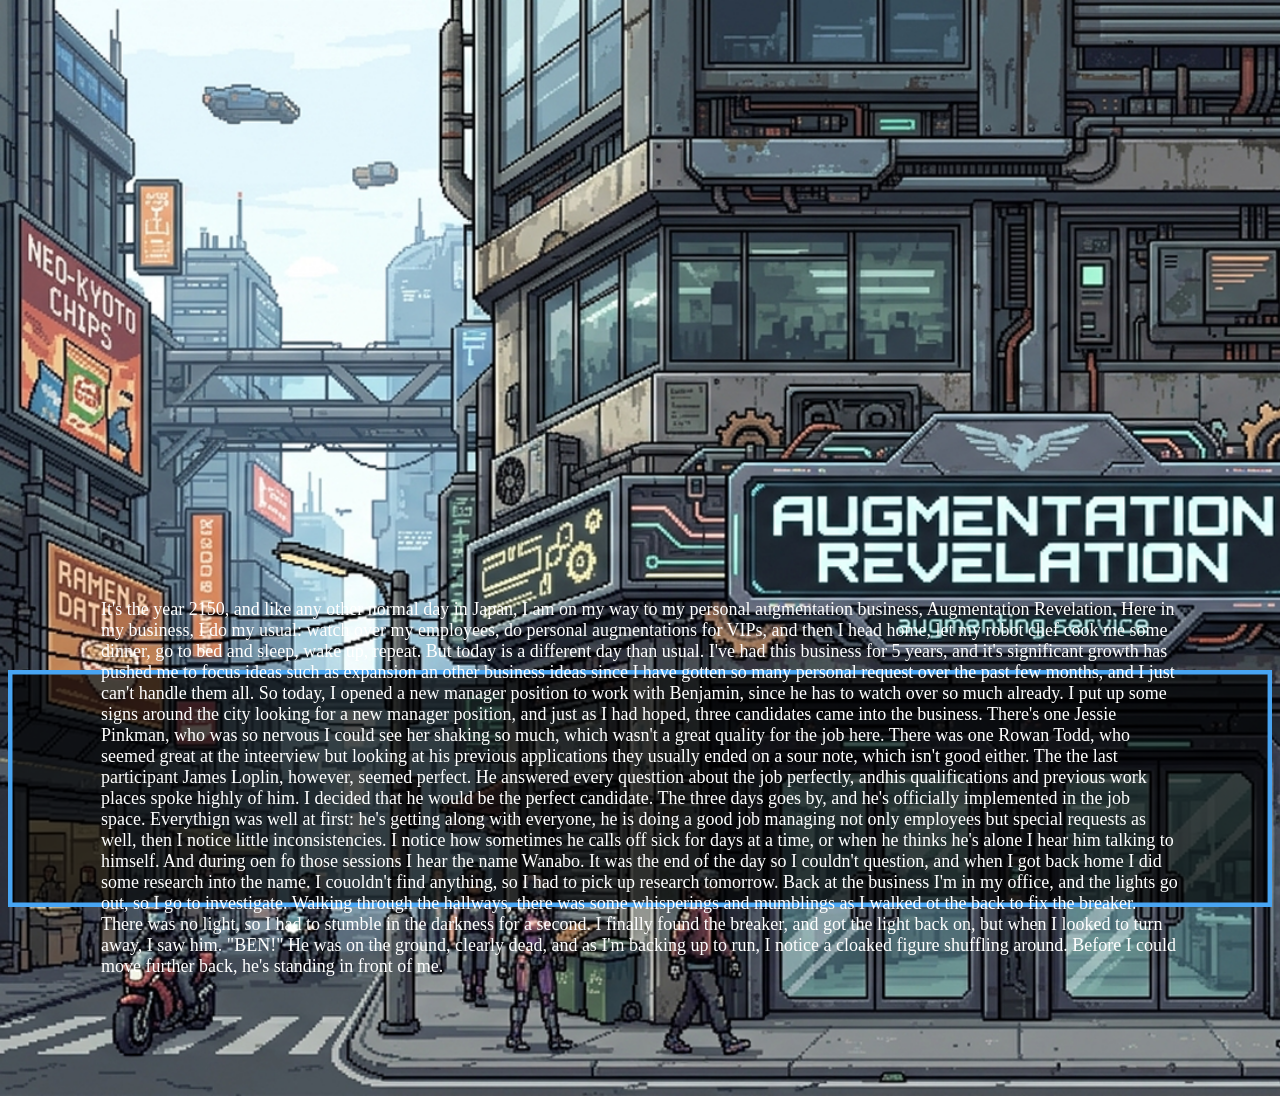
==== act1.html @ 4544746d "Got some javascript for P clicking done Added the function for the P tag to change when clicked" ====
<!DOCTYPE html>
<html lang="en">
<head>
    <meta charset="UTF-8">
    <meta name="viewport" content="width=device-width, initial-scale=1.0">
    <title>Document</title>
    <link rel="stylesheet" href="styles.css">
</head>
<body class="start">
    <p id="start-expo">It's the year 2150, and like any other normal day in Japan, I am on my way to my personal augmentation business, Augmentation Revelation. Here in my business, I do my usual: watch over my employees, do personal augmentations for VIPs, and then I head home, let my robot chef cook me some dinner, go to bed and sleep, wake up, repeat.
         But today is a different day than usual. I've had this business for 5 years, and it's significant growth has pushed me to focus ideas such as expansion an other business ideas since I have gotten so many personal request over the past few months, and I just can't handle them all.
          So today, I opened a new manager position to work with Benjamin, since he has to watch over so much already. I put up some signs around the city looking for a new manager position, and just as I had hoped, three candidates came into the business. There's one Jessie Pinkman, who was so nervous I could see her shaking so much, which wasn't a great quality for the job here.
        There was one Rowan Todd, who seemed great at the inteerview but looking at his previous applications they usually ended on a sour note, which isn't good either. The the last participant James Loplin, however, seemed perfect. He answered every questtion about the job perfectly, andhis qualifications and previous work places spoke highly of him. I decided that he would be the perfect candidate.
    The three days goes by, and he's officially implemented in the job space. Everythign was well at first: he's getting along with everyone, he is doing a good job managing not only employees but special requests as well, then I notice little inconsistencies. I notice how sometimes he calls off sick for days at a time, or when he thinks he's alone I hear him talking to himself. And during oen fo those sessions I hear the name Wanabo.
    It was the end of the day so I couldn't question, and when I got back home I did some research into the name. I couoldn't find anything, so I had to pick up research tomorrow. Back at the business I'm in my office, and the lights go out, so I go to investigate. Walking through the hallways, there was some whisperings and mumblings as I walked ot the back to fix the breaker. There was no light, so I had to stumble in the darkness for a second.
I finally found the breaker, and got the light back on, but when I looked to turn away, I saw him. "BEN!" He was on the ground, clearly dead, and as I'm backing up to run, I notice a cloaked figure shuffling around. Before I could move further back, he's standing in front of me.</p>
<script src="game.js"></script>
</body>
</html>
---- styles.css ----
/* Starting Screen Stylization */
body {
    background-size: cover;
    height: 100vh;    
}

.title-page {
    display: flex;
    flex-direction: column;
    align-items: center;
    background-image: url("../images/start-screen.png");
}

.start {
    background-image: url("../images/Augmentation-Revelation.png");
    height: 120vh;
}

.title-box {
    position: relative;
    display: inline-block;
    display: flex;
    justify-content: center;
    margin-top: 15vh;
}

#title {
    font-size: 7vh;
    font-family: 'inter', sans-serif;
    color: white;
    position: absolute;
    top: 50%;
    left: 50%;
    transform: translate(-50%, -50%);
    margin: 0;  
}

.flower-border {
    position: relative;
    display: inline-block;
    display: flex;
    justify-content: center;
    width: 525px;
}

.flower-border:hover {
    transform: scale(1.2);
}

#start-option {
    position: absolute;
    top: 40%;
    background: none;
    border: none;
    padding: 0;
    color: white;
    font-family: 'inter', sans-serif;
    font-size: 5vh;
    cursor: pointer;
    
}

#Continue {
    margin-top: 5vh;
}

#New-Game {
    margin-top: 10vh;
}

.placement {
    display: flex;
    justify-content: center;
}

.start {
    display: flex;
    flex-direction: column;
    justify-content: flex-end;
}

#start-expo {
    color: white;
    background-image: url(images/blue-textB.png);
    background-repeat: no-repeat;
    background-size: contain;
    background-position: center;
    padding: 93px;
    font-size: large;
    cursor: pointer;
}
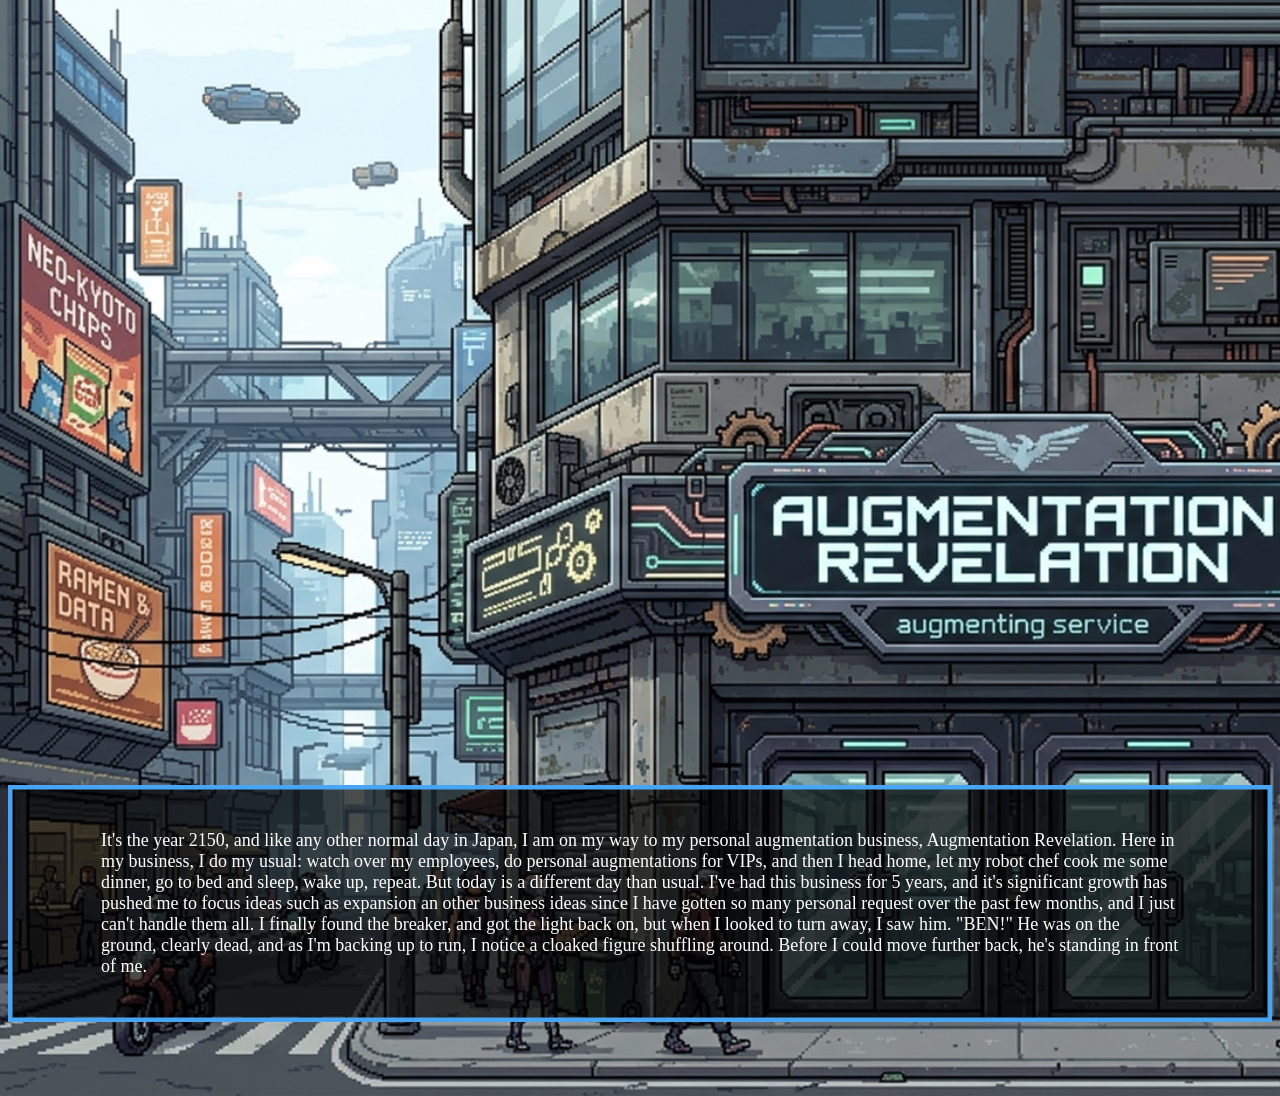
==== commit 99a0eaa2: "Did nothing" ====
--- a/act1.html
+++ b/act1.html
@@ -7,12 +7,8 @@
     <link rel="stylesheet" href="styles.css">
 </head>
 <body class="start">
-    <p id="start-expo">It's the year 2150, and like any other normal day in Japan, I am on my way to my personal augmentation business, Augmentation Revelation. Here in my business, I do my usual: watch over my employees, do personal augmentations for VIPs, and then I head home, let my robot chef cook me some dinner, go to bed and sleep, wake up, repeat.
+    <p id="startexpo">It's the year 2150, and like any other normal day in Japan, I am on my way to my personal augmentation business, Augmentation Revelation. Here in my business, I do my usual: watch over my employees, do personal augmentations for VIPs, and then I head home, let my robot chef cook me some dinner, go to bed and sleep, wake up, repeat.
          But today is a different day than usual. I've had this business for 5 years, and it's significant growth has pushed me to focus ideas such as expansion an other business ideas since I have gotten so many personal request over the past few months, and I just can't handle them all.
-          So today, I opened a new manager position to work with Benjamin, since he has to watch over so much already. I put up some signs around the city looking for a new manager position, and just as I had hoped, three candidates came into the business. There's one Jessie Pinkman, who was so nervous I could see her shaking so much, which wasn't a great quality for the job here.
-        There was one Rowan Todd, who seemed great at the inteerview but looking at his previous applications they usually ended on a sour note, which isn't good either. The the last participant James Loplin, however, seemed perfect. He answered every questtion about the job perfectly, andhis qualifications and previous work places spoke highly of him. I decided that he would be the perfect candidate.
-    The three days goes by, and he's officially implemented in the job space. Everythign was well at first: he's getting along with everyone, he is doing a good job managing not only employees but special requests as well, then I notice little inconsistencies. I notice how sometimes he calls off sick for days at a time, or when he thinks he's alone I hear him talking to himself. And during oen fo those sessions I hear the name Wanabo.
-    It was the end of the day so I couldn't question, and when I got back home I did some research into the name. I couoldn't find anything, so I had to pick up research tomorrow. Back at the business I'm in my office, and the lights go out, so I go to investigate. Walking through the hallways, there was some whisperings and mumblings as I walked ot the back to fix the breaker. There was no light, so I had to stumble in the darkness for a second.
 I finally found the breaker, and got the light back on, but when I looked to turn away, I saw him. "BEN!" He was on the ground, clearly dead, and as I'm backing up to run, I notice a cloaked figure shuffling around. Before I could move further back, he's standing in front of me.</p>
 <script src="game.js"></script>
 </body>
--- a/styles.css
+++ b/styles.css
@@ -79,7 +79,7 @@
     justify-content: flex-end;
 }
 
-#start-expo {
+#startexpo {
     color: white;
     background-image: url(images/blue-textB.png);
     background-repeat: no-repeat;
@@ -88,4 +88,12 @@
     padding: 93px;
     font-size: large;
     cursor: pointer;
+}
+
+.lambda {
+    background-image:url(images/LambdaCentral.png);
+    background-position: center;
+    background-size: cover;
+    background-repeat: no-repeat;
+    margin: 0px;
 }
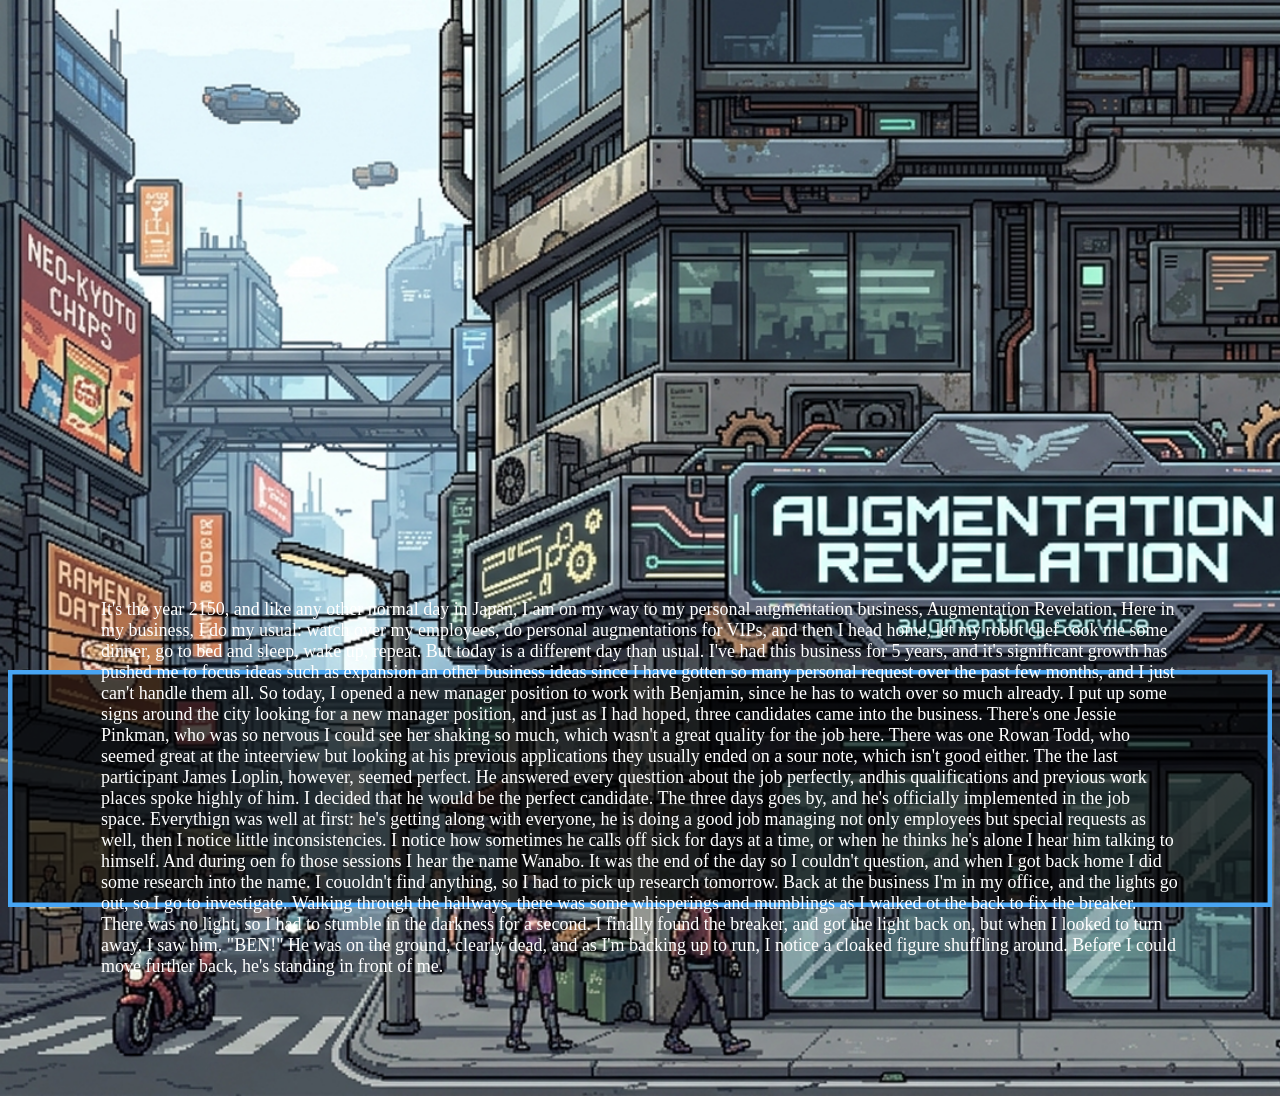
==== commit 9f9898cb: "Added Frostveil" ====
--- a/act1.html
+++ b/act1.html
@@ -9,6 +9,10 @@
 <body class="start">
     <p id="startexpo">It's the year 2150, and like any other normal day in Japan, I am on my way to my personal augmentation business, Augmentation Revelation. Here in my business, I do my usual: watch over my employees, do personal augmentations for VIPs, and then I head home, let my robot chef cook me some dinner, go to bed and sleep, wake up, repeat.
          But today is a different day than usual. I've had this business for 5 years, and it's significant growth has pushed me to focus ideas such as expansion an other business ideas since I have gotten so many personal request over the past few months, and I just can't handle them all.
+          So today, I opened a new manager position to work with Benjamin, since he has to watch over so much already. I put up some signs around the city looking for a new manager position, and just as I had hoped, three candidates came into the business. There's one Jessie Pinkman, who was so nervous I could see her shaking so much, which wasn't a great quality for the job here.
+        There was one Rowan Todd, who seemed great at the inteerview but looking at his previous applications they usually ended on a sour note, which isn't good either. The the last participant James Loplin, however, seemed perfect. He answered every questtion about the job perfectly, andhis qualifications and previous work places spoke highly of him. I decided that he would be the perfect candidate.
+    The three days goes by, and he's officially implemented in the job space. Everythign was well at first: he's getting along with everyone, he is doing a good job managing not only employees but special requests as well, then I notice little inconsistencies. I notice how sometimes he calls off sick for days at a time, or when he thinks he's alone I hear him talking to himself. And during oen fo those sessions I hear the name Wanabo.
+    It was the end of the day so I couldn't question, and when I got back home I did some research into the name. I couoldn't find anything, so I had to pick up research tomorrow. Back at the business I'm in my office, and the lights go out, so I go to investigate. Walking through the hallways, there was some whisperings and mumblings as I walked ot the back to fix the breaker. There was no light, so I had to stumble in the darkness for a second.
 I finally found the breaker, and got the light back on, but when I looked to turn away, I saw him. "BEN!" He was on the ground, clearly dead, and as I'm backing up to run, I notice a cloaked figure shuffling around. Before I could move further back, he's standing in front of me.</p>
 <script src="game.js"></script>
 </body>
--- a/styles.css
+++ b/styles.css
@@ -14,6 +14,12 @@
 .start {
     background-image: url("../images/Augmentation-Revelation.png");
     height: 120vh;
+}
+
+#Frostveil {
+    background-image: url("../images/Frostveil.png");
+    background-size: auto;
+    height: 50vh;
 }
 
 .title-box {
@@ -88,12 +94,4 @@
     padding: 93px;
     font-size: large;
     cursor: pointer;
-}
-
-.lambda {
-    background-image:url(images/LambdaCentral.png);
-    background-position: center;
-    background-size: cover;
-    background-repeat: no-repeat;
-    margin: 0px;
 }
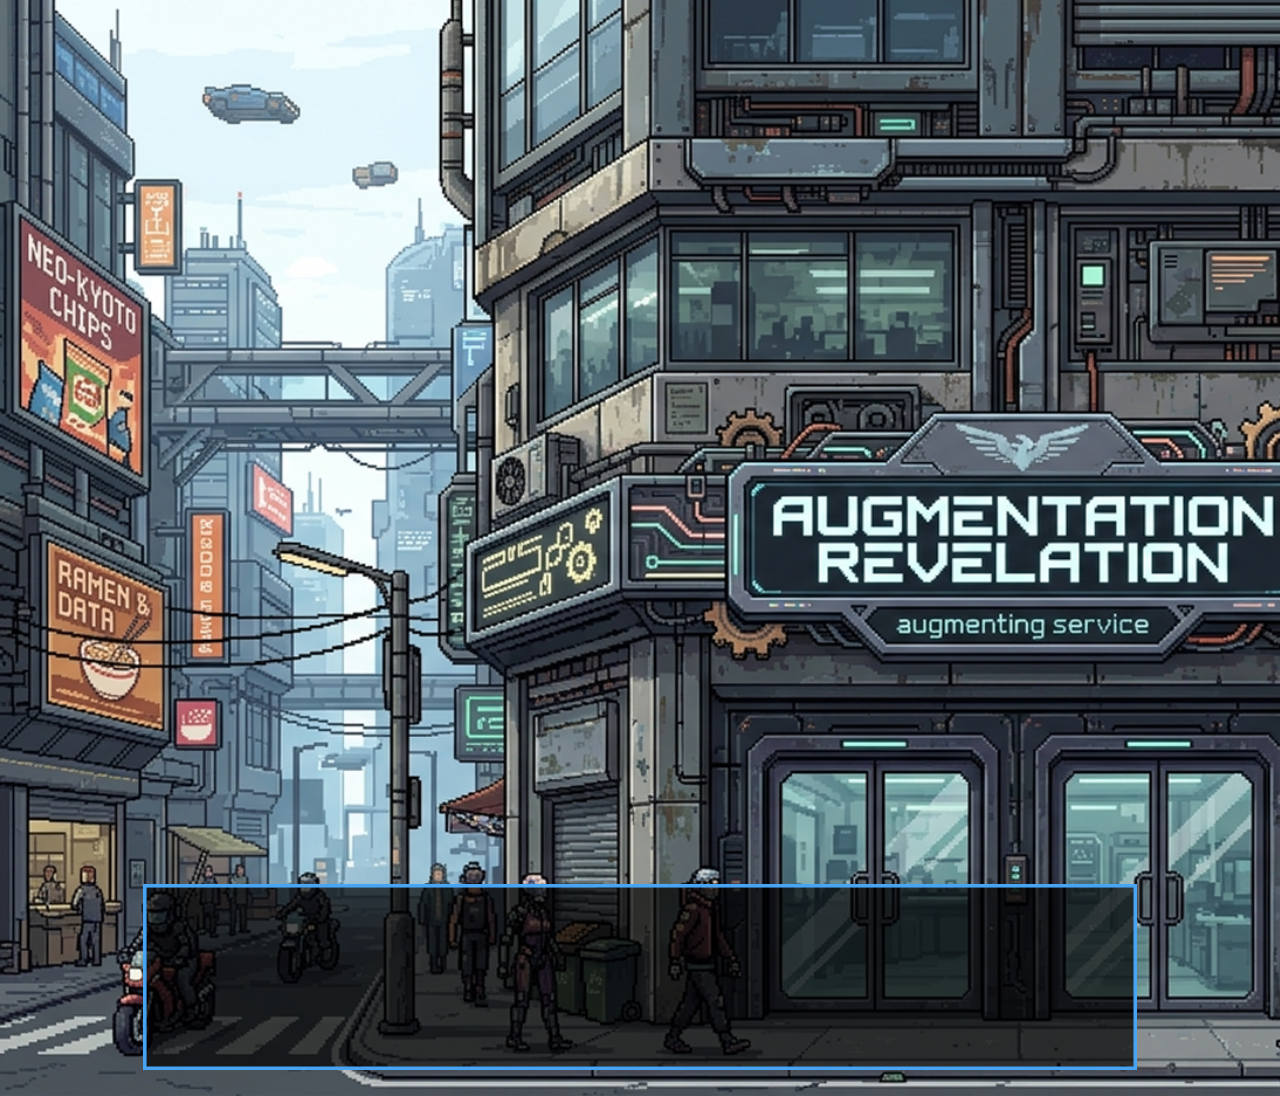
==== commit c60addf8: "Revising Java script, set module java script" ====
--- a/act1.html
+++ b/act1.html
@@ -7,13 +7,7 @@
     <link rel="stylesheet" href="styles.css">
 </head>
 <body class="start">
-    <p id="startexpo">It's the year 2150, and like any other normal day in Japan, I am on my way to my personal augmentation business, Augmentation Revelation. Here in my business, I do my usual: watch over my employees, do personal augmentations for VIPs, and then I head home, let my robot chef cook me some dinner, go to bed and sleep, wake up, repeat.
-         But today is a different day than usual. I've had this business for 5 years, and it's significant growth has pushed me to focus ideas such as expansion an other business ideas since I have gotten so many personal request over the past few months, and I just can't handle them all.
-          So today, I opened a new manager position to work with Benjamin, since he has to watch over so much already. I put up some signs around the city looking for a new manager position, and just as I had hoped, three candidates came into the business. There's one Jessie Pinkman, who was so nervous I could see her shaking so much, which wasn't a great quality for the job here.
-        There was one Rowan Todd, who seemed great at the inteerview but looking at his previous applications they usually ended on a sour note, which isn't good either. The the last participant James Loplin, however, seemed perfect. He answered every questtion about the job perfectly, andhis qualifications and previous work places spoke highly of him. I decided that he would be the perfect candidate.
-    The three days goes by, and he's officially implemented in the job space. Everythign was well at first: he's getting along with everyone, he is doing a good job managing not only employees but special requests as well, then I notice little inconsistencies. I notice how sometimes he calls off sick for days at a time, or when he thinks he's alone I hear him talking to himself. And during oen fo those sessions I hear the name Wanabo.
-    It was the end of the day so I couldn't question, and when I got back home I did some research into the name. I couoldn't find anything, so I had to pick up research tomorrow. Back at the business I'm in my office, and the lights go out, so I go to investigate. Walking through the hallways, there was some whisperings and mumblings as I walked ot the back to fix the breaker. There was no light, so I had to stumble in the darkness for a second.
-I finally found the breaker, and got the light back on, but when I looked to turn away, I saw him. "BEN!" He was on the ground, clearly dead, and as I'm backing up to run, I notice a cloaked figure shuffling around. Before I could move further back, he's standing in front of me.</p>
-<script src="game.js"></script>
+    <p id="startexpo"></p>
+<script src="story.js"></script>
 </body>
 </html>
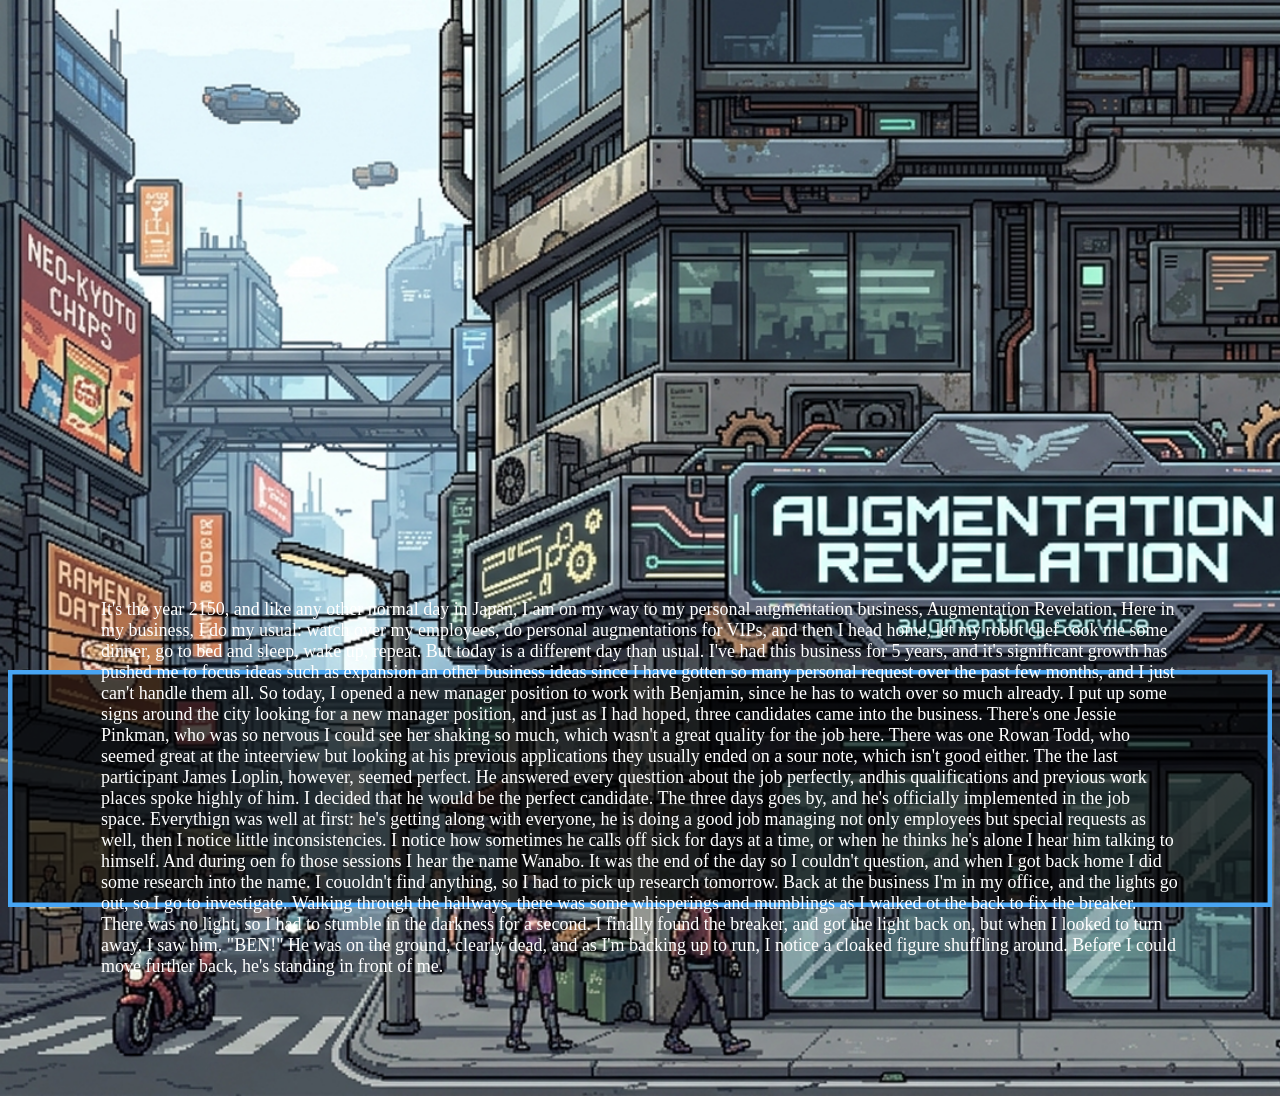
==== commit 83580a9b: "Incorporation of background image designs, character designs, icon designs for combat, etc" ====
--- a/act1.html
+++ b/act1.html
@@ -7,7 +7,13 @@
     <link rel="stylesheet" href="styles.css">
 </head>
 <body class="start">
-    <p id="startexpo"></p>
+    <p id="startexpo">It's the year 2150, and like any other normal day in Japan, I am on my way to my personal augmentation business, Augmentation Revelation. Here in my business, I do my usual: watch over my employees, do personal augmentations for VIPs, and then I head home, let my robot chef cook me some dinner, go to bed and sleep, wake up, repeat.
+         But today is a different day than usual. I've had this business for 5 years, and it's significant growth has pushed me to focus ideas such as expansion an other business ideas since I have gotten so many personal request over the past few months, and I just can't handle them all.
+          So today, I opened a new manager position to work with Benjamin, since he has to watch over so much already. I put up some signs around the city looking for a new manager position, and just as I had hoped, three candidates came into the business. There's one Jessie Pinkman, who was so nervous I could see her shaking so much, which wasn't a great quality for the job here.
+        There was one Rowan Todd, who seemed great at the inteerview but looking at his previous applications they usually ended on a sour note, which isn't good either. The the last participant James Loplin, however, seemed perfect. He answered every questtion about the job perfectly, andhis qualifications and previous work places spoke highly of him. I decided that he would be the perfect candidate.
+    The three days goes by, and he's officially implemented in the job space. Everythign was well at first: he's getting along with everyone, he is doing a good job managing not only employees but special requests as well, then I notice little inconsistencies. I notice how sometimes he calls off sick for days at a time, or when he thinks he's alone I hear him talking to himself. And during oen fo those sessions I hear the name Wanabo.
+    It was the end of the day so I couldn't question, and when I got back home I did some research into the name. I couoldn't find anything, so I had to pick up research tomorrow. Back at the business I'm in my office, and the lights go out, so I go to investigate. Walking through the hallways, there was some whisperings and mumblings as I walked ot the back to fix the breaker. There was no light, so I had to stumble in the darkness for a second.
+I finally found the breaker, and got the light back on, but when I looked to turn away, I saw him. "BEN!" He was on the ground, clearly dead, and as I'm backing up to run, I notice a cloaked figure shuffling around. Before I could move further back, he's standing in front of me.</p>
 <script src="story.js"></script>
 </body>
 </html>
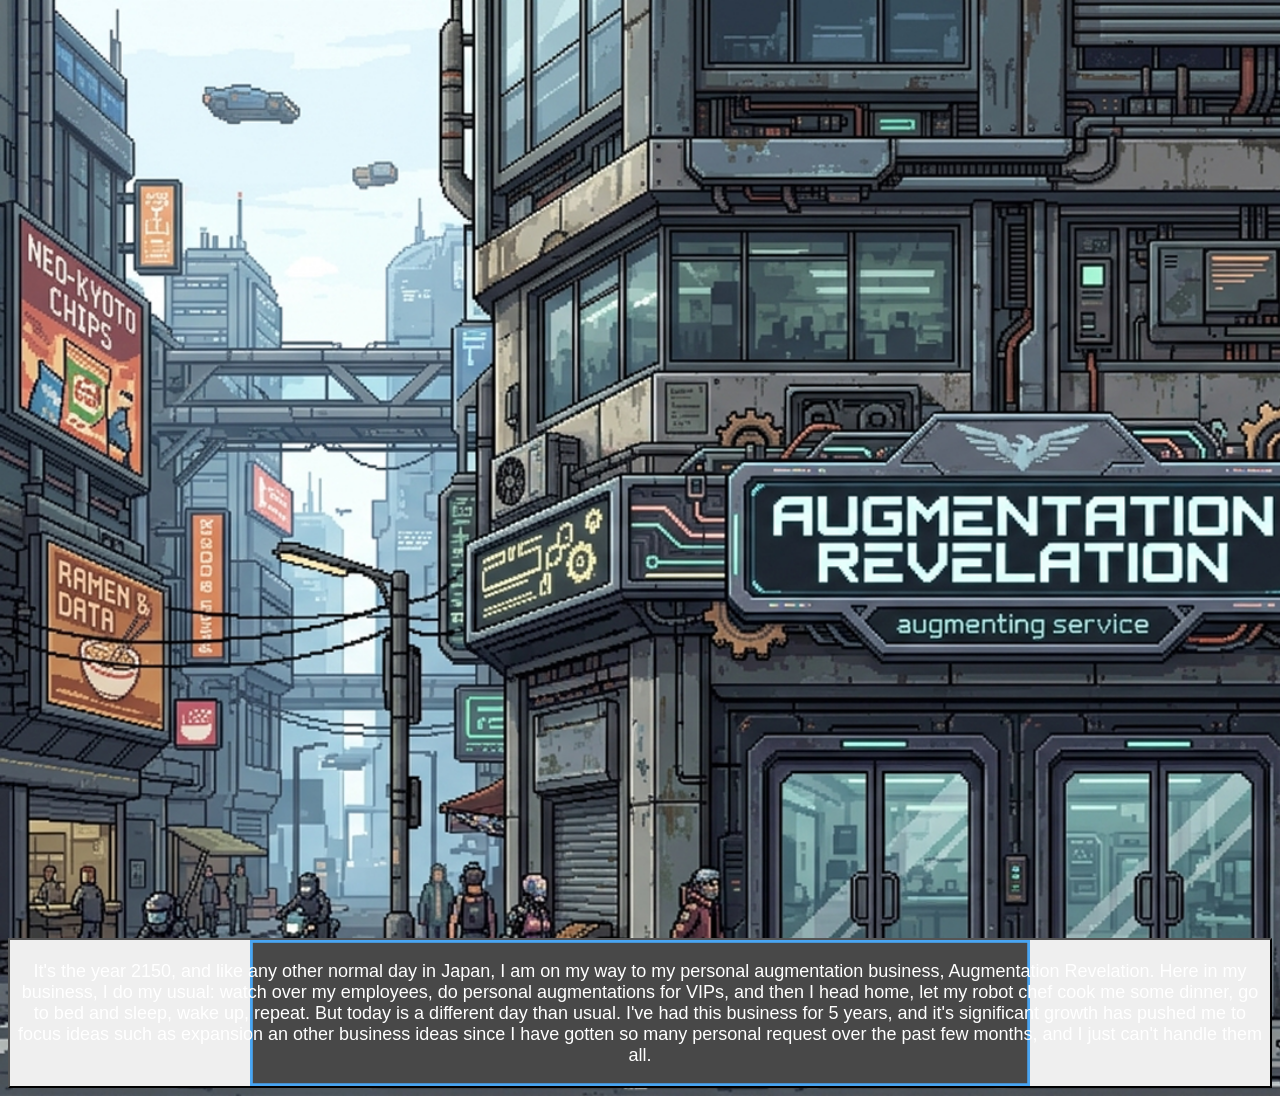
==== commit dd6bf6e3: "New javascript array" ====
--- a/act1.html
+++ b/act1.html
@@ -7,13 +7,7 @@
     <link rel="stylesheet" href="styles.css">
 </head>
 <body class="start">
-    <p id="startexpo">It's the year 2150, and like any other normal day in Japan, I am on my way to my personal augmentation business, Augmentation Revelation. Here in my business, I do my usual: watch over my employees, do personal augmentations for VIPs, and then I head home, let my robot chef cook me some dinner, go to bed and sleep, wake up, repeat.
-         But today is a different day than usual. I've had this business for 5 years, and it's significant growth has pushed me to focus ideas such as expansion an other business ideas since I have gotten so many personal request over the past few months, and I just can't handle them all.
-          So today, I opened a new manager position to work with Benjamin, since he has to watch over so much already. I put up some signs around the city looking for a new manager position, and just as I had hoped, three candidates came into the business. There's one Jessie Pinkman, who was so nervous I could see her shaking so much, which wasn't a great quality for the job here.
-        There was one Rowan Todd, who seemed great at the inteerview but looking at his previous applications they usually ended on a sour note, which isn't good either. The the last participant James Loplin, however, seemed perfect. He answered every questtion about the job perfectly, andhis qualifications and previous work places spoke highly of him. I decided that he would be the perfect candidate.
-    The three days goes by, and he's officially implemented in the job space. Everythign was well at first: he's getting along with everyone, he is doing a good job managing not only employees but special requests as well, then I notice little inconsistencies. I notice how sometimes he calls off sick for days at a time, or when he thinks he's alone I hear him talking to himself. And during oen fo those sessions I hear the name Wanabo.
-    It was the end of the day so I couldn't question, and when I got back home I did some research into the name. I couoldn't find anything, so I had to pick up research tomorrow. Back at the business I'm in my office, and the lights go out, so I go to investigate. Walking through the hallways, there was some whisperings and mumblings as I walked ot the back to fix the breaker. There was no light, so I had to stumble in the darkness for a second.
-I finally found the breaker, and got the light back on, but when I looked to turn away, I saw him. "BEN!" He was on the ground, clearly dead, and as I'm backing up to run, I notice a cloaked figure shuffling around. Before I could move further back, he's standing in front of me.</p>
+    <button id="startexpo">It's the year 2150, and like any other normal day in Japan, I am on my way to my personal augmentation business, Augmentation Revelation. Here in my business, I do my usual: watch over my employees, do personal augmentations for VIPs, and then I head home, let my robot chef cook me some dinner, go to bed and sleep, wake up, repeat. But today is a different day than usual. I've had this business for 5 years, and it's significant growth has pushed me to focus ideas such as expansion an other business ideas since I have gotten so many personal request over the past few months, and I just can't handle them all.</button>
 <script src="story.js"></script>
 </body>
 </html>
--- a/styles.css
+++ b/styles.css
@@ -14,12 +14,7 @@
 .start {
     background-image: url("../images/Augmentation-Revelation.png");
     height: 120vh;
-}
-
-#Frostveil {
-    background-image: url("../images/Frostveil.png");
-    background-size: auto;
-    height: 50vh;
+    background-repeat: no-repeat;
 }
 
 .title-box {
@@ -90,8 +85,17 @@
     background-image: url(images/blue-textB.png);
     background-repeat: no-repeat;
     background-size: contain;
-    background-position: center;
-    padding: 93px;
+    height:150px;
+   background-position: center;
     font-size: large;
     cursor: pointer;
+    background-repeat: no-repeat;
+}
+
+.lambda {
+    background-image:url(images/LambdaCentral.png);
+    background-position: center;
+    background-size: cover;
+    background-repeat: no-repeat;
+    margin: 0px;
 }
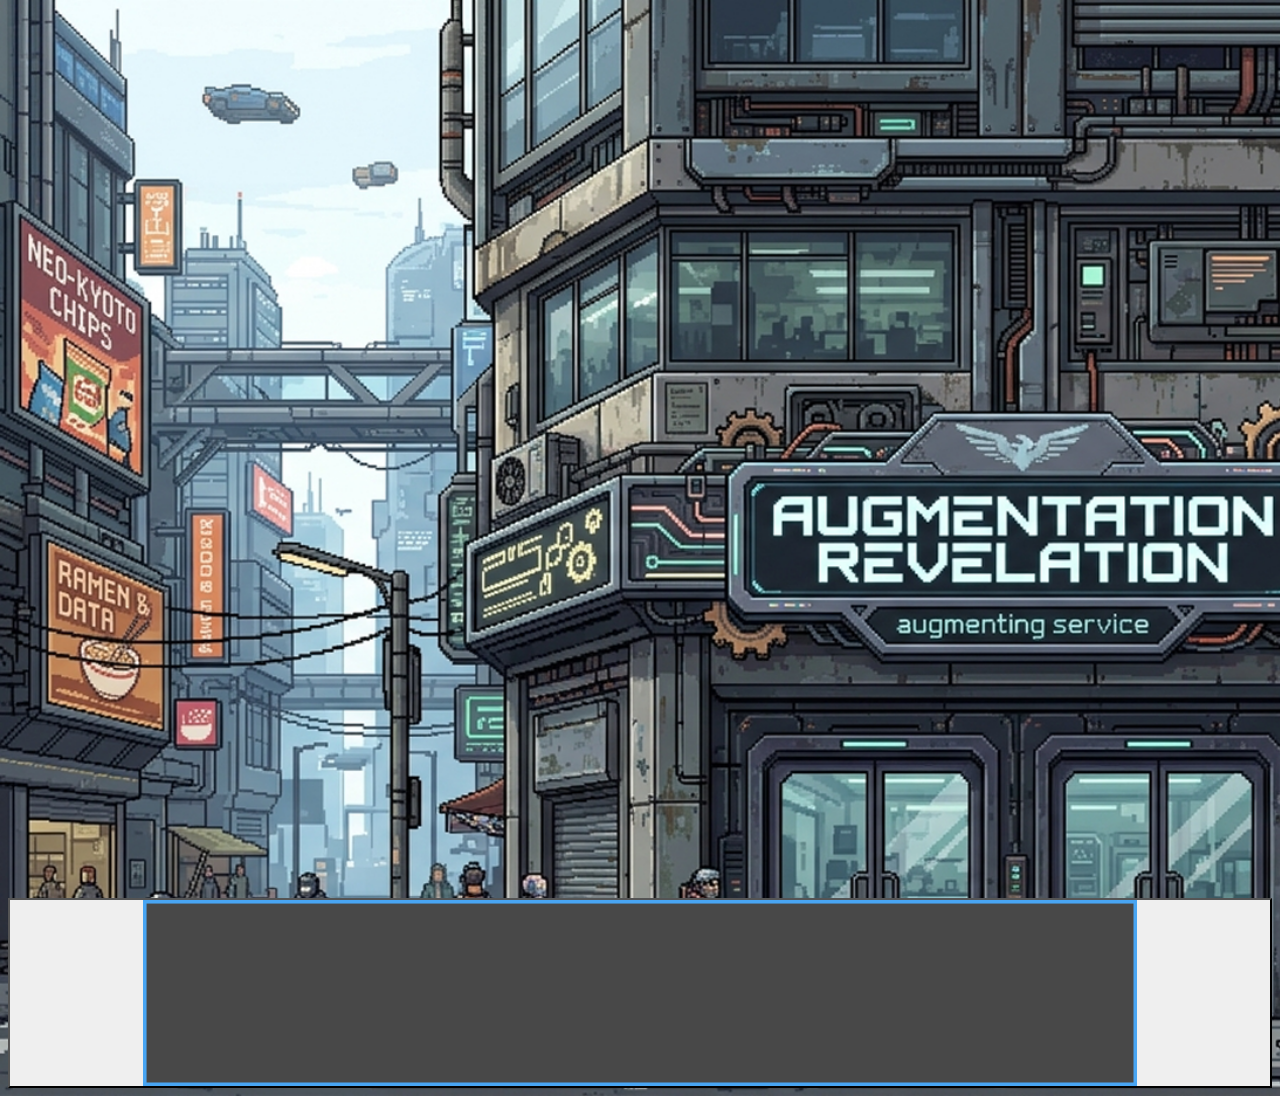
==== commit a2e00b5e: "Added some character arrays" ====
--- a/act1.html
+++ b/act1.html
@@ -7,7 +7,7 @@
     <link rel="stylesheet" href="styles.css">
 </head>
 <body class="start">
-    <button id="startexpo">It's the year 2150, and like any other normal day in Japan, I am on my way to my personal augmentation business, Augmentation Revelation. Here in my business, I do my usual: watch over my employees, do personal augmentations for VIPs, and then I head home, let my robot chef cook me some dinner, go to bed and sleep, wake up, repeat. But today is a different day than usual. I've had this business for 5 years, and it's significant growth has pushed me to focus ideas such as expansion an other business ideas since I have gotten so many personal request over the past few months, and I just can't handle them all.</button>
+    <button id="startexpo"></button>
 <script src="story.js"></script>
 </body>
 </html>
--- a/styles.css
+++ b/styles.css
@@ -4,6 +4,7 @@
     height: 100vh;    
 }
 
+/* To cover the entire screen with background */
 .title-page {
     display: flex;
     flex-direction: column;
@@ -14,12 +15,16 @@
 .start {
     background-image: url("../images/Augmentation-Revelation.png");
     height: 120vh;
-    background-repeat: no-repeat;
+}
+
+#Frostveil {
+    background-image: url("../images/Frostveil.png");
+    background-size: auto;
+    height: 50vh;
 }
 
 .title-box {
     position: relative;
-    display: inline-block;
     display: flex;
     justify-content: center;
     margin-top: 15vh;
@@ -38,7 +43,6 @@
 
 .flower-border {
     position: relative;
-    display: inline-block;
     display: flex;
     justify-content: center;
     width: 525px;
@@ -85,17 +89,10 @@
     background-image: url(images/blue-textB.png);
     background-repeat: no-repeat;
     background-size: contain;
-    height:150px;
-   background-position: center;
+    background-position: center;
+    padding: 93px;
     font-size: large;
     cursor: pointer;
-    background-repeat: no-repeat;
-}
-
-.lambda {
-    background-image:url(images/LambdaCentral.png);
-    background-position: center;
-    background-size: cover;
-    background-repeat: no-repeat;
-    margin: 0px;
+    
+    
 }
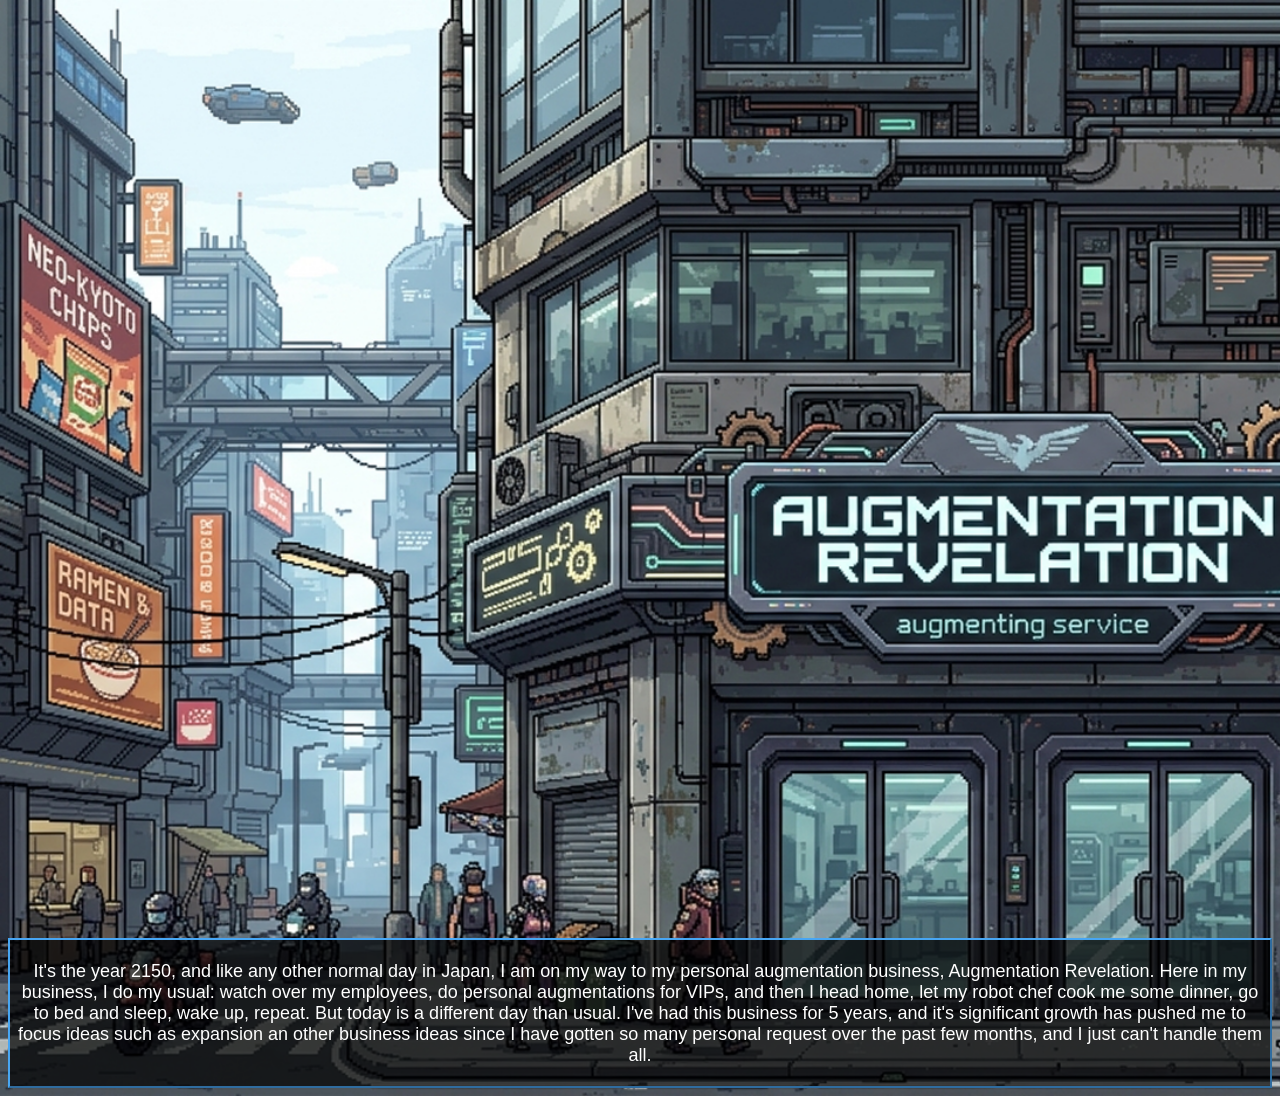
==== commit 2f2f6e40: "Current javascript" ====
--- a/act1.html
+++ b/act1.html
@@ -7,7 +7,15 @@
     <link rel="stylesheet" href="styles.css">
 </head>
 <body class="start">
-    <button id="startexpo"></button>
+    <section class="choices">
+    <button id="choice1">Choice1</button>
+    <button id="choice2">Choice2</button>
+    <button id="choice3">Choice3</button>
+    </section>
+    <br>
+    <br>
+    <br>
+    <button id="startexpo">It's the year 2150, and like any other normal day in Japan, I am on my way to my personal augmentation business, Augmentation Revelation. Here in my business, I do my usual: watch over my employees, do personal augmentations for VIPs, and then I head home, let my robot chef cook me some dinner, go to bed and sleep, wake up, repeat. But today is a different day than usual. I've had this business for 5 years, and it's significant growth has pushed me to focus ideas such as expansion an other business ideas since I have gotten so many personal request over the past few months, and I just can't handle them all.</button>
 <script src="story.js"></script>
 </body>
 </html>
--- a/styles.css
+++ b/styles.css
@@ -4,7 +4,6 @@
     height: 100vh;    
 }
 
-/* To cover the entire screen with background */
 .title-page {
     display: flex;
     flex-direction: column;
@@ -15,16 +14,12 @@
 .start {
     background-image: url("../images/Augmentation-Revelation.png");
     height: 120vh;
-}
-
-#Frostveil {
-    background-image: url("../images/Frostveil.png");
-    background-size: auto;
-    height: 50vh;
+    background-repeat: no-repeat;
 }
 
 .title-box {
     position: relative;
+    display: inline-block;
     display: flex;
     justify-content: center;
     margin-top: 15vh;
@@ -43,6 +38,7 @@
 
 .flower-border {
     position: relative;
+    display: inline-block;
     display: flex;
     justify-content: center;
     width: 525px;
@@ -86,13 +82,36 @@
 
 #startexpo {
     color: white;
-    background-image: url(images/blue-textB.png);
+    background-color: rgba(0, 0, 0, 0.7);
+    border-color: #48A6F3;
     background-repeat: no-repeat;
     background-size: contain;
-    background-position: center;
-    padding: 93px;
+    height:150px;
+   background-position: center;
     font-size: large;
     cursor: pointer;
-    
-    
+    background-repeat: no-repeat;
+}
+
+.lambda {
+    background-image:url(images/LambdaCentral.png);
+    background-position: center;
+    background-size: cover;
+    background-repeat: no-repeat;
+    margin: 0px;
+}
+
+.choices {
+    display: flex;
+    justify-content: space-between;
+}
+
+#choice1, #choice2, #choice3 {
+background-color: rgba(0, 0, 0, 0.7);
+width: 400px;
+height: 50px;
+color: white;
+border-color: #48A6F3;
+font-size: x-large;
+display: none;
 }
